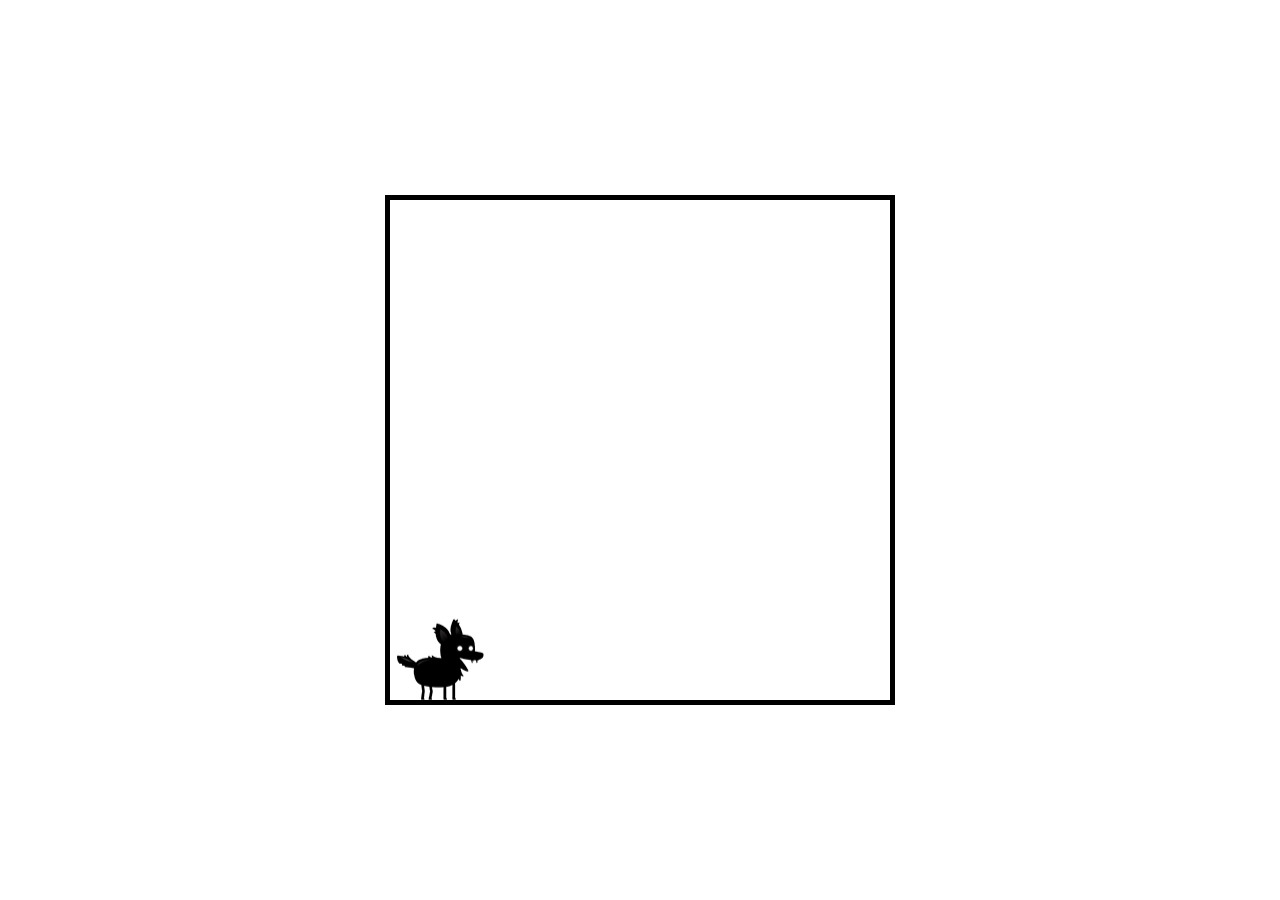
==== game_11/index.html @ 9f9e96b6 "Initial commit" ====
<!DOCTYPE html>
<html lang="en">
<head>
    <meta charset="UTF-8">
    <meta http-equiv="X-UA-Compatible" content="IE=edge">
    <meta name="viewport" content="width=device-width, initial-scale=1.0">
    <title>JavaScript Game</title>
    <link rel="stylesheet" href="style.css">
</head>
<body>
    <canvas id="canvas1"></canvas>

    <img id="player" src="player.png" alt="Player Image">

    <script type="module" src="main.js"></script>
</body>
</html>
---- game_11/style.css ----
* {
    margin: 0;
    padding: 0;
    box-sizing: border-box;
}

#canvas1 {
    border: 5px solid black;
    position: absolute;
    top: 50%;
    left: 50%;
    transform: translate(-50%, -50%);
    max-width: 100%;
    max-height: 100%;
}

#player {
    display: none;
}
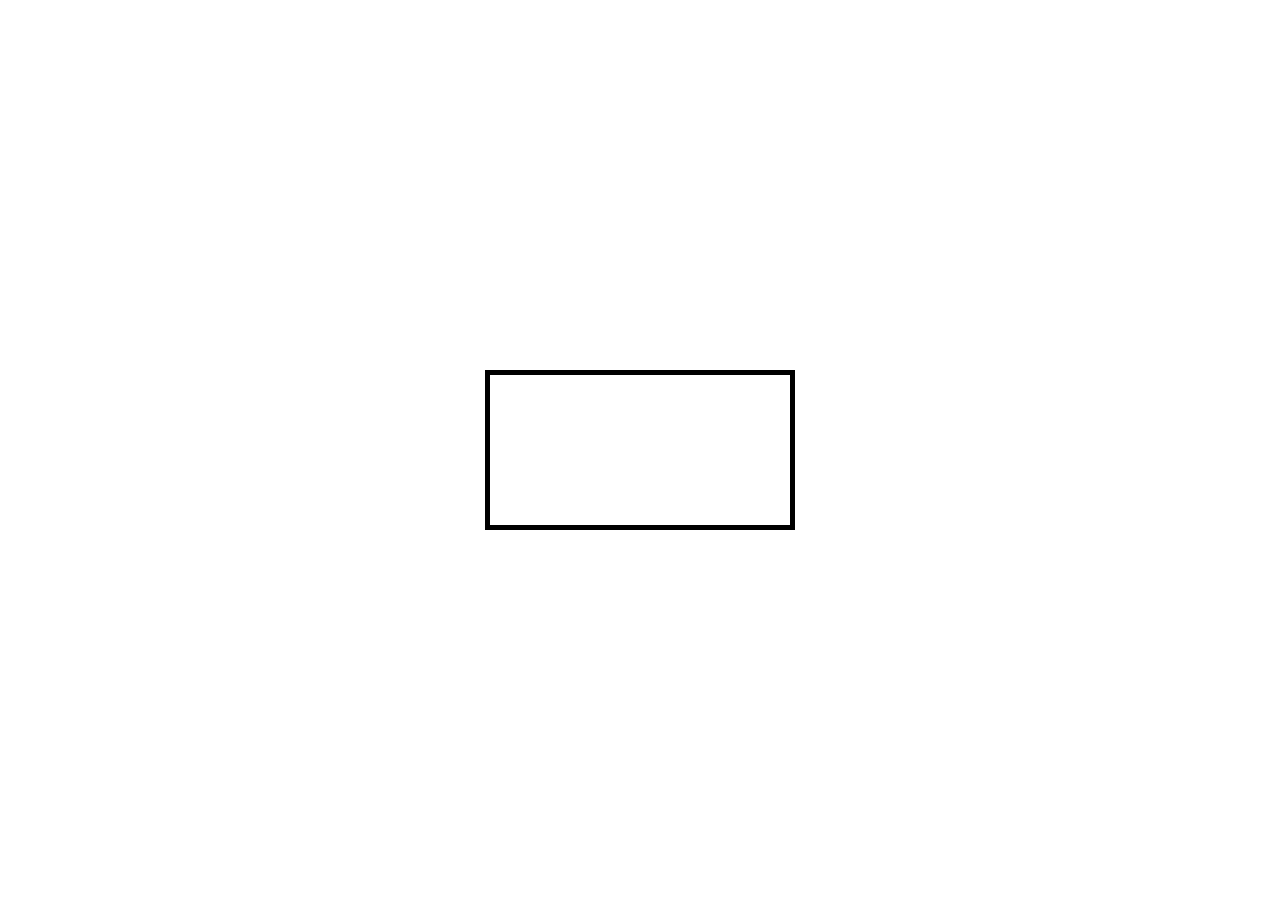
==== commit 0dc1ee2c: "add files" ====
--- a/game_11/index.html
+++ b/game_11/index.html
@@ -11,6 +11,18 @@
     <canvas id="canvas1"></canvas>
 
     <img id="player" src="player.png" alt="Player Image">
+    <img id="layer1" src="layer-1.png">
+    <img id="layer2" src="layer-2.png">
+    <img id="layer3" src="layer-3.png">
+    <img id="layer4" src="layer-4.png">
+    <img id="layer5" src="layer-5.png">
+    <img id="enemyFlying" src="enemy_fly.png" alt="Enemy Image">
+    <img id="enemyPlant" src="enemy_plant.png" alt="Enemy Image">
+    <img id="enemySpider" src="enemy_spider_big.png" alt="Enemy Image">
+
+    <img id="fire" src="fire.png" alt="Fire Image">
+    <img id="boom" src="boom.png" alt="Boom Image">
+
 
     <script type="module" src="main.js"></script>
 </body>
--- a/game_11/style.css
+++ b/game_11/style.css
@@ -14,6 +14,6 @@
     max-height: 100%;
 }
 
-#player {
+#player, #layer1, #layer2, #layer3, #layer4, #layer5, #enemyFlying, #enemyPlant, #enemySpider, #fire, #boom {
     display: none;
 }
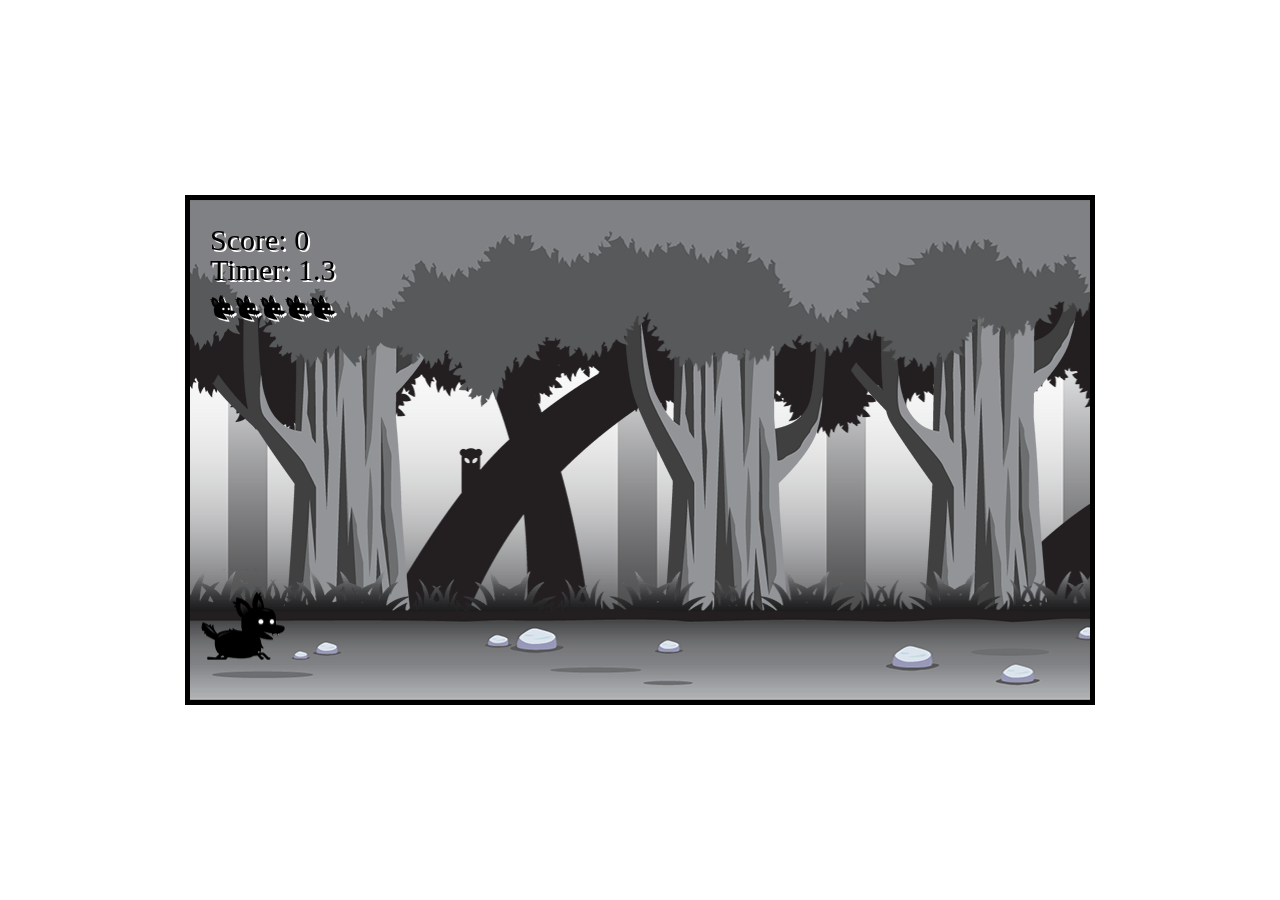
==== commit d4da7d9c: "add files" ====
--- a/game_11/index.html
+++ b/game_11/index.html
@@ -5,6 +5,9 @@
     <meta http-equiv="X-UA-Compatible" content="IE=edge">
     <meta name="viewport" content="width=device-width, initial-scale=1.0">
     <title>JavaScript Game</title>
+    <link rel="preconnect" href="https://fonts.googleapis.com">
+    <link rel="preconnect" href="https://fonts.gstatic.com" crossorigin>
+    <link href="https://fonts.googleapis.com/css2?family=Creepster&display=swap" rel="stylesheet">
     <link rel="stylesheet" href="style.css">
 </head>
 <body>
@@ -16,9 +19,46 @@
     <img id="layer3" src="layer-3.png">
     <img id="layer4" src="layer-4.png">
     <img id="layer5" src="layer-5.png">
+
+
+    <img id="layer1Forest" src="layer-1_forest.png">
+    <img id="layer2Forest" src="layer-2_forest.png">
+    <img id="layer3Forest" src="layer-3_forest.png">
+    <img id="layer4Forest" src="layer-4_forest.png">
+    <img id="layer5Forest" src="layer-5_forest.png">
+
     <img id="enemyFlying" src="enemy_fly.png" alt="Enemy Image">
     <img id="enemyPlant" src="enemy_plant.png" alt="Enemy Image">
     <img id="enemySpider" src="enemy_spider_big.png" alt="Enemy Image">
+    <img id="enemySpiderSmall" src="enemy_spider.png">
+
+
+    
+    <img id="enemBat1" src="enemy_bat_1.png">
+    <img id="enemBat2" src="enemy_bat_2.png">
+    <img id="enemBat3" src="enemy_bat_3.png">
+
+    <img id="enemDigger" src="enemy_digger.png">
+    <img id="enemy1Ghost" src="enemy_ghost_1.png">
+    <img id="enemy2Ghost" src="enemy_ghost_2.png">
+    <img id="enemy3Ghost" src="enemy_ghost_3.png">
+    <img id="enemy4Ghost" src="enemy_ghost_4.png">
+    <img id="enemyGhostZombie" src="enemy_ground_zombie.png">
+    <img id="enemyHand" src="enemy_hand.png">
+    <img id="enemyRaven" src="enemy_raven.png">
+
+    <img id="enemySpinner" src="enemy_spinner.png">
+
+    <img id="enemyWorm" src="enemy_worm.png">
+    <img id="enemyZombie" src="enemy_zombie.png">
+
+
+    <img id="lives" src="lives.png">
+    <img id="heart" src="heart.png">
+
+
+
+
 
     <img id="fire" src="fire.png" alt="Fire Image">
     <img id="boom" src="boom.png" alt="Boom Image">
--- a/game_11/style.css
+++ b/game_11/style.css
@@ -12,8 +12,19 @@
     transform: translate(-50%, -50%);
     max-width: 100%;
     max-height: 100%;
+    font-family: 'Creepster', cursive;
 }
 
-#player, #layer1, #layer2, #layer3, #layer4, #layer5, #enemyFlying, #enemyPlant, #enemySpider, #fire, #boom {
+#player, #layer1, #layer2, #layer3, #layer4, #layer5, #enemyFlying, #enemyPlant, #enemySpider, #fire, #boom, #layer1Forest, #layer2Forest, #layer3Forest, #layer4Forest, #layer5Forest {
     display: none;
-}+}
+
+ #enemySpiderSmall, #heart, #lives, #enemBat1, #enemBat2, #enemBat3, #enemDigger, #enemy1Ghost, #enemy2Ghost, #enemy3Ghost, #enemy4Ghost, #enemyGhostZombie, #enemyHand, #enemyRaven, #enemySpinner, #enemyWorm, #enemyZombie  {
+    display: none;
+}
+
+.creepster-regular {
+  font-family: "Creepster", system-ui;
+  font-weight: 400;
+  font-style: normal;
+}
